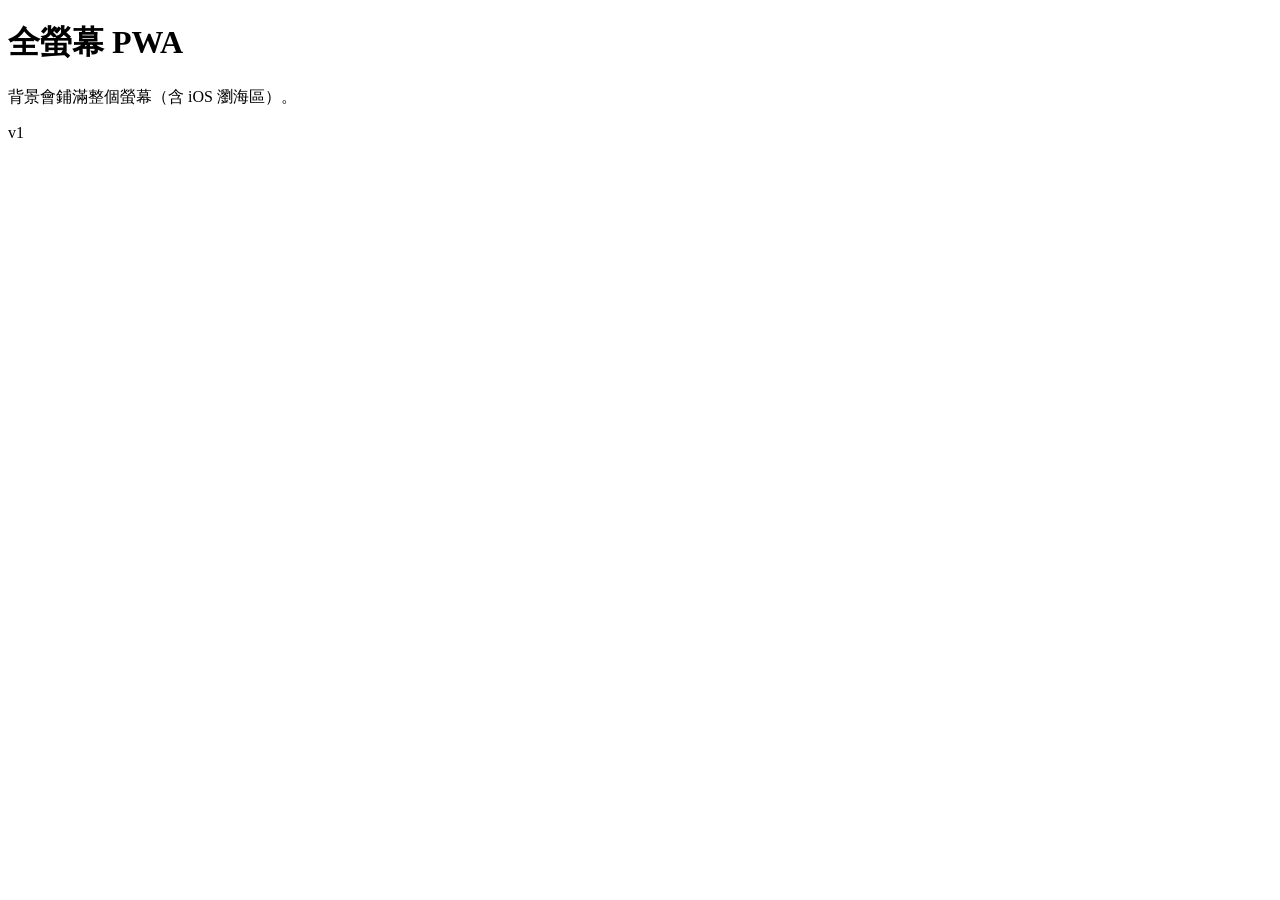
==== index.html @ fe72bb79 "Add files via upload" ====
<!doctype html>
<html lang="zh-Hant">
<head>
  <meta charset="utf-8" />
  <meta name="viewport" content="width=device-width, initial-scale=1, viewport-fit=cover" />
  <meta name="theme-color" content="#000000" />

  <!-- iOS PWA -->
  <meta name="apple-mobile-web-app-capable" content="yes" />
  <meta name="apple-mobile-web-app-status-bar-style" content="black-translucent" />
  <meta name="apple-mobile-web-app-title" content="My PWA" />
  <link rel="apple-touch-icon" href="assets/icons/icon-192.png" />

  <!-- Manifest -->
  <link rel="manifest" href="manifest.json" />

  <link rel="stylesheet" href="styles.css" />
  <title>My PWA</title>
</head>

<body>
  <!-- 全螢幕背景層（鋪到瀏海/圓角） -->
  <div id="bg"></div>

  <!-- 內容層（如果你要放 map / UI，都放這裡） -->
  <main id="app">
    <div class="overlay">
      <h1>全螢幕 PWA</h1>
      <p>背景會鋪滿整個螢幕（含 iOS 瀏海區）。</p>
    </div>

    <!-- 版本號：你要的「very very bottom」 -->
    <div id="version">v1</div>
  </main>

  <script>
    // ✅ 如果你想做「資料夾多張背景輪播」
    // 把 assets/bg 裡的檔名填進來（瀏覽器無法直接讀取資料夾列表）
    const backgrounds = [
      "assets/bg/bg1.jpg",
      // "assets/bg/bg2.jpg",
      // "assets/bg/bg3.jpg",
    ];

    const bgEl = document.getElementById("bg");
    let idx = 0;

    function setBg(i) {
      bgEl.style.backgroundImage = `url("${backgrounds[i]}")`;
    }

    setBg(idx);

    // 可選：每 10 秒換一張
    // setInterval(() => {
    //   idx = (idx + 1) % backgrounds.length;
    //   setBg(idx);
    // }, 10000);

    // ✅ 註冊 Service Worker
    if ("serviceWorker" in navigator) {
      window.addEventListener("load", () => {
        navigator.serviceWorker.register("./sw.js");
      });
    }
  </script>
</body>
</html>
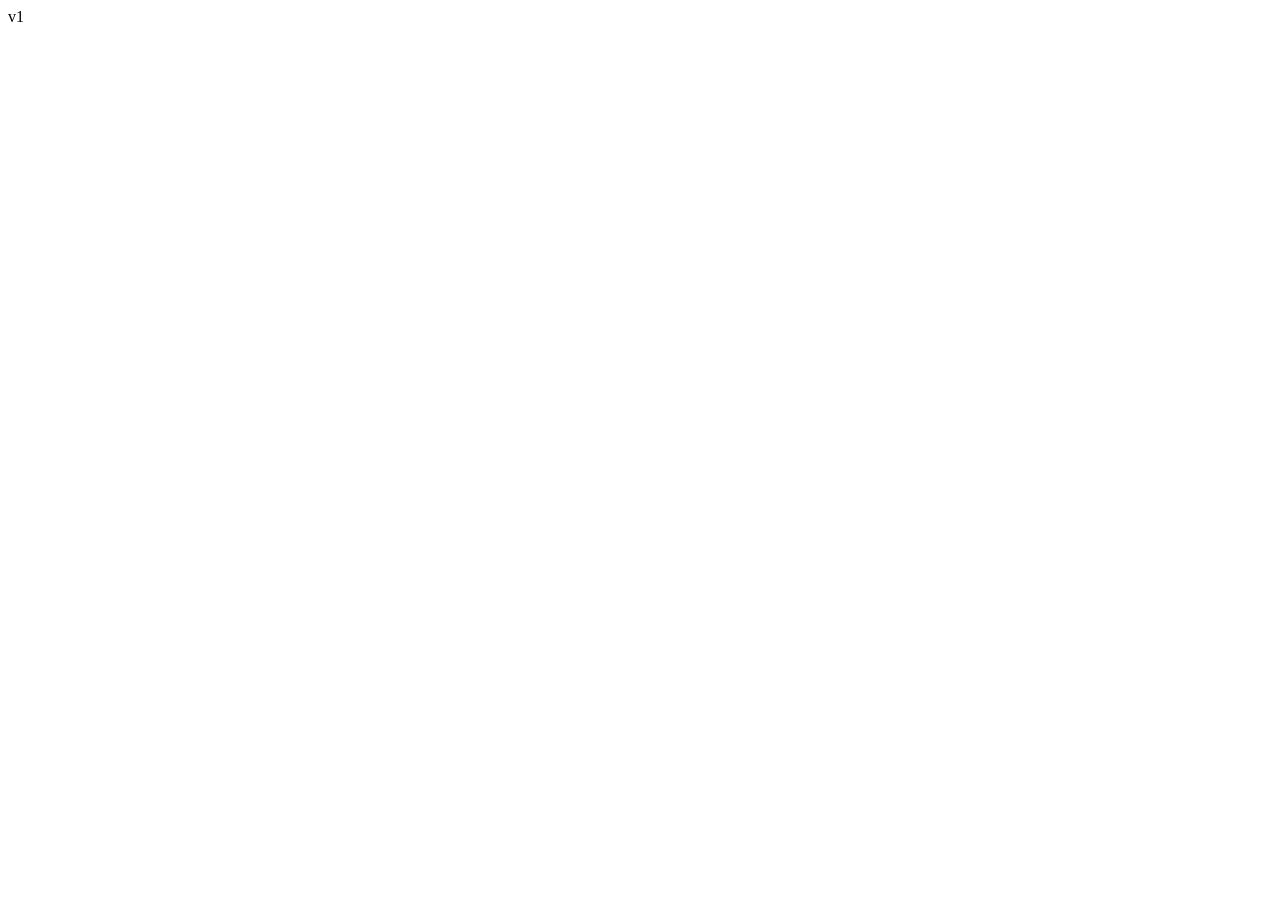
==== commit a3c3b8bb: "Update index.html" ====
--- a/index.html
+++ b/index.html
@@ -8,61 +8,45 @@
   <!-- iOS PWA -->
   <meta name="apple-mobile-web-app-capable" content="yes" />
   <meta name="apple-mobile-web-app-status-bar-style" content="black-translucent" />
-  <meta name="apple-mobile-web-app-title" content="My PWA" />
-  <link rel="apple-touch-icon" href="assets/icons/icon-192.png" />
+  <meta name="apple-mobile-web-app-title" content="PWA Testing" />
 
-  <!-- Manifest -->
-  <link rel="manifest" href="manifest.json" />
+  <title>PWA Testing</title>
 
-  <link rel="stylesheet" href="styles.css" />
-  <title>My PWA</title>
-</head>
+  <!-- CSS -->
+  <link rel="stylesheet" href="./route.css?v=1" />
 
-<body>
-  <!-- 全螢幕背景層（鋪到瀏海/圓角） -->
-  <div id="bg"></div>
+  <!-- PWA Manifest -->
+  <link rel="manifest" href="./manifest.json?v=1" />
 
-  <!-- 內容層（如果你要放 map / UI，都放這裡） -->
-  <main id="app">
-    <div class="overlay">
-      <h1>全螢幕 PWA</h1>
-      <p>背景會鋪滿整個螢幕（含 iOS 瀏海區）。</p>
-    </div>
+  <!-- Optional: iOS icons (如你 repo 有放 icon 檔就改路徑/檔名) -->
+  <!-- <link rel="apple-touch-icon" href="./assets/icons/icon-192.png圖層：你 route.js/Google Map/Leaflet 都可以掛喺呢個 div -->
+  <div id="map" role="application" aria-label="Map"></div>
 
-    <!-- 版本號：你要的「very very bottom」 -->
-    <div id="version">v1</div>
-  </main>
+  <!-- 版本號：固定最底，不影響地圖高度 -->
+  <div id="version">v1</div>
 
   <script>
-    // ✅ 如果你想做「資料夾多張背景輪播」
-    // 把 assets/bg 裡的檔名填進來（瀏覽器無法直接讀取資料夾列表）
-    const backgrounds = [
-      "assets/bg/bg1.jpg",
-      // "assets/bg/bg2.jpg",
-      // "assets/bg/bg3.jpg",
-    ];
+    /**
+     * ✅ 背景圖設定：
+     * 1) 請把背景圖 upload 到 repo，例如：/assets/bg/bg1.jpg
+     * 2) 下面保持不變就會生效
+     *
+     * 重要：GitHub Pages 無法讀本機 C:\ 路徑，必須用 repo 相對路徑。 
+     */
+    const BG_URL = "./assets/bg/bg1.jpg"; // ← 改呢行去你實際背景圖路徑/檔名
 
-    const bgEl = document.getElementById("bg");
-    let idx = 0;
+    const bg = document.getElementById("bg");
+    bg.style.backgroundImage = `url('${BG_URL}')`;
 
-    function setBg(i) {
-      bgEl.style.backgroundImage = `url("${backgrounds[i]}")`;
-    }
-
-    setBg(idx);
-
-    // 可選：每 10 秒換一張
-    // setInterval(() => {
-    //   idx = (idx + 1) % backgrounds.length;
-    //   setBg(idx);
-    // }, 10000);
-
-    // ✅ 註冊 Service Worker
+    // ✅ 註冊 Service Worker（你 repo 有 sw.js）
     if ("serviceWorker" in navigator) {
       window.addEventListener("load", () => {
-        navigator.serviceWorker.register("./sw.js");
+        navigator.serviceWorker.register("./sw.js").catch(() => {});
       });
     }
   </script>
+
+  <!-- 你 repo 有 route.js：保留載入（如你用佢初始化 map） -->
+  <script src="./route.js?v=1" defer></script>
 </body>
-</html>+</html>
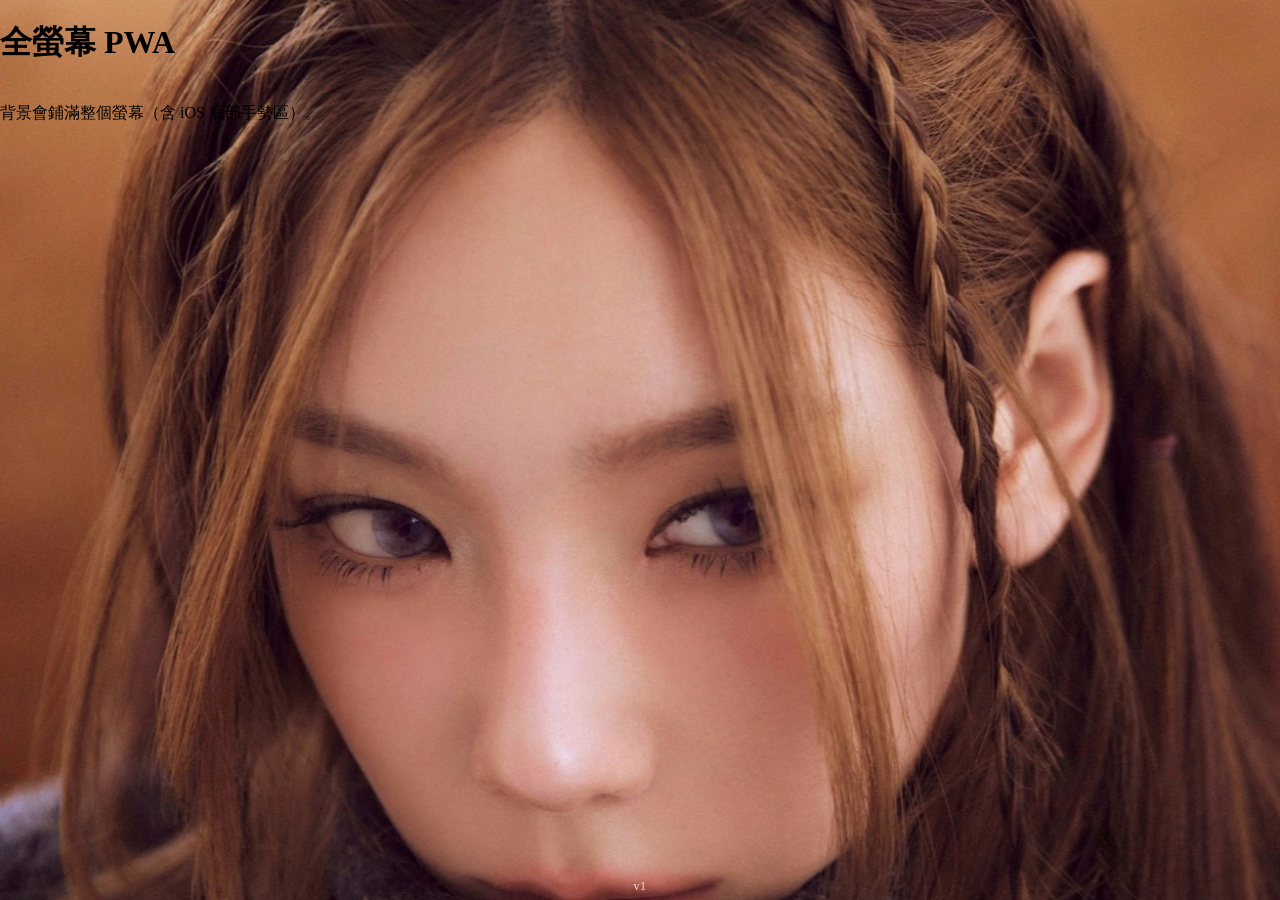
==== commit 3d7629f2: "Refactor index.html for PWA enhancements Updated HTML structure and added full-screen background sup" ====
--- a/index.html
+++ b/index.html
@@ -2,51 +2,43 @@
 <html lang="zh-Hant">
 <head>
   <meta charset="utf-8" />
-  <meta name="viewport" content="width=device-width, initial-scale=1, viewport-fit=cover" />
+
+  <!-- ✅ iOS 全屏關鍵 -->
+  <meta name="viewport" content="width=device-width, initial-scale=1, viewport-fit=cover" /> <!-- [2](https://github.com/lahcen001/Ramz/blob/main/PWA_GUIDE.md)[3](https://github.com/alkhaledsumer/test/blob/main/index.html) -->
+
   <meta name="theme-color" content="#000000" />
 
-  <!-- iOS PWA -->
+  <!-- PWA -->
+  <link rel="manifest" href="./manifest.json" />
+  <link rel="stylesheet" href="./styles.css" />
+
+  <!-- iOS PWA（可選但建議） -->
   <meta name="apple-mobile-web-app-capable" content="yes" />
   <meta name="apple-mobile-web-app-status-bar-style" content="black-translucent" />
-  <meta name="apple-mobile-web-app-title" content="PWA Testing" />
 
-  <title>PWA Testing</title>
+  <title>My PWA</title>
+</head>
 
-  <!-- CSS -->
-  <link rel="stylesheet" href="./route.css?v=1" />
+<body>
+  <!-- ✅ 全屏背景層 -->
+  <div id="bg"></div>
 
-  <!-- PWA Manifest -->
-  <link rel="manifest" href="./manifest.json?v=1" />
+  <!-- ✅ 內容層 -->
+  <main id="app">
+    <h1>全螢幕 PWA</h1>
+    <p>背景會鋪滿整個螢幕（含 iOS 底部手勢區）。</p>
+  </main>
 
-  <!-- Optional: iOS icons (如你 repo 有放 icon 檔就改路徑/檔名) -->
-  <!-- <link rel="apple-touch-icon" href="./assets/icons/icon-192.png圖層：你 route.js/Google Map/Leaflet 都可以掛喺呢個 div -->
-  <div id="map" role="application" aria-label="Map"></div>
-
-  <!-- 版本號：固定最底，不影響地圖高度 -->
+  <!-- ✅ 版本號（最底） -->
   <div id="version">v1</div>
 
   <script>
-    /**
-     * ✅ 背景圖設定：
-     * 1) 請把背景圖 upload 到 repo，例如：/assets/bg/bg1.jpg
-     * 2) 下面保持不變就會生效
-     *
-     * 重要：GitHub Pages 無法讀本機 C:\ 路徑，必須用 repo 相對路徑。 
-     */
-    const BG_URL = "./assets/bg/bg1.jpg"; // ← 改呢行去你實際背景圖路徑/檔名
-
-    const bg = document.getElementById("bg");
-    bg.style.backgroundImage = `url('${BG_URL}')`;
-
-    // ✅ 註冊 Service Worker（你 repo 有 sw.js）
+    // ✅ 註冊 SW（你 repo 有 sw.js）
     if ("serviceWorker" in navigator) {
       window.addEventListener("load", () => {
-        navigator.serviceWorker.register("./sw.js").catch(() => {});
+        navigator.serviceWorker.register("./sw.js");
       });
     }
   </script>
-
-  <!-- 你 repo 有 route.js：保留載入（如你用佢初始化 map） -->
-  <script src="./route.js?v=1" defer></script>
 </body>
 </html>
--- a/styles.css
+++ b/styles.css
@@ -0,0 +1,68 @@
+/* 1) 清掉任何預設留白 */
+* { box-sizing: border-box; }
+html, body { margin: 0; padding: 0; background: #000; }
+
+/* 1) iOS 高度：避免 100vh 出事 */
+html { height: -webkit-fill-available; }
+body {
+  min-height: 100dvh;
+  min-height: -webkit-fill-available;
+  overflow: hidden;                 /* 避免可捲動露底 */
+  overscroll-behavior: none;        /* Android/部分瀏覽器防彈跳露底 */
+  -webkit-overflow-scrolling: auto; /* iOS */
+}
+
+/* 3) 背景層：固定鋪滿整個視窗（含瀏海區） */
+#bg {
+  position: fixed;
+  inset: 0;
+  background-color: #000;
+  background-image: url("assets/bg/bg1.jpg"); /* 預設背景 */
+  background-size: cover;
+  width: 100%;
+  height: 100%;
+  background-position: center center;
+  background-repeat: no-repeat;
+  transform: translateZ(0); /* iOS 渲染穩定 */
+  z-index: 0;
+}
+
+/* 4) 內容層：同樣鋪滿，避免出現底部黑/灰條 */
+#app {
+  position: fixed;
+  inset: 0;
+  z-index: 1;
+
+  /* 不用 safe-area padding => 你要的「無 safe area」視覺 */
+  padding: 0;
+
+  display: flex;
+  flex-direction: column;
+}
+
+/* 可選：半透明內容區 */
+.overlay {
+  margin: 16px;
+  padding: 14px 16px;
+  border-radius: 16px;
+  background: rgba(0,0,0,0.35);
+  color: #fff;
+  backdrop-filter: blur(6px);
+  -webkit-backdrop-filter: blur(6px);
+  max-width: 520px;
+}
+
+/* 5) 版本號：你要的 very very bottom */
+#version {
+  position: absolute;
+  left: 0;
+  right: 0;
+  bottom: 6px;              /* 真的貼底 */
+  text-align: center;
+  font-size: 12px;
+  color: rgba(255,255,255,0.8);
+  letter-spacing: 0.5px;
+  user-select: none;
+  pointer-events: none;
+}
+
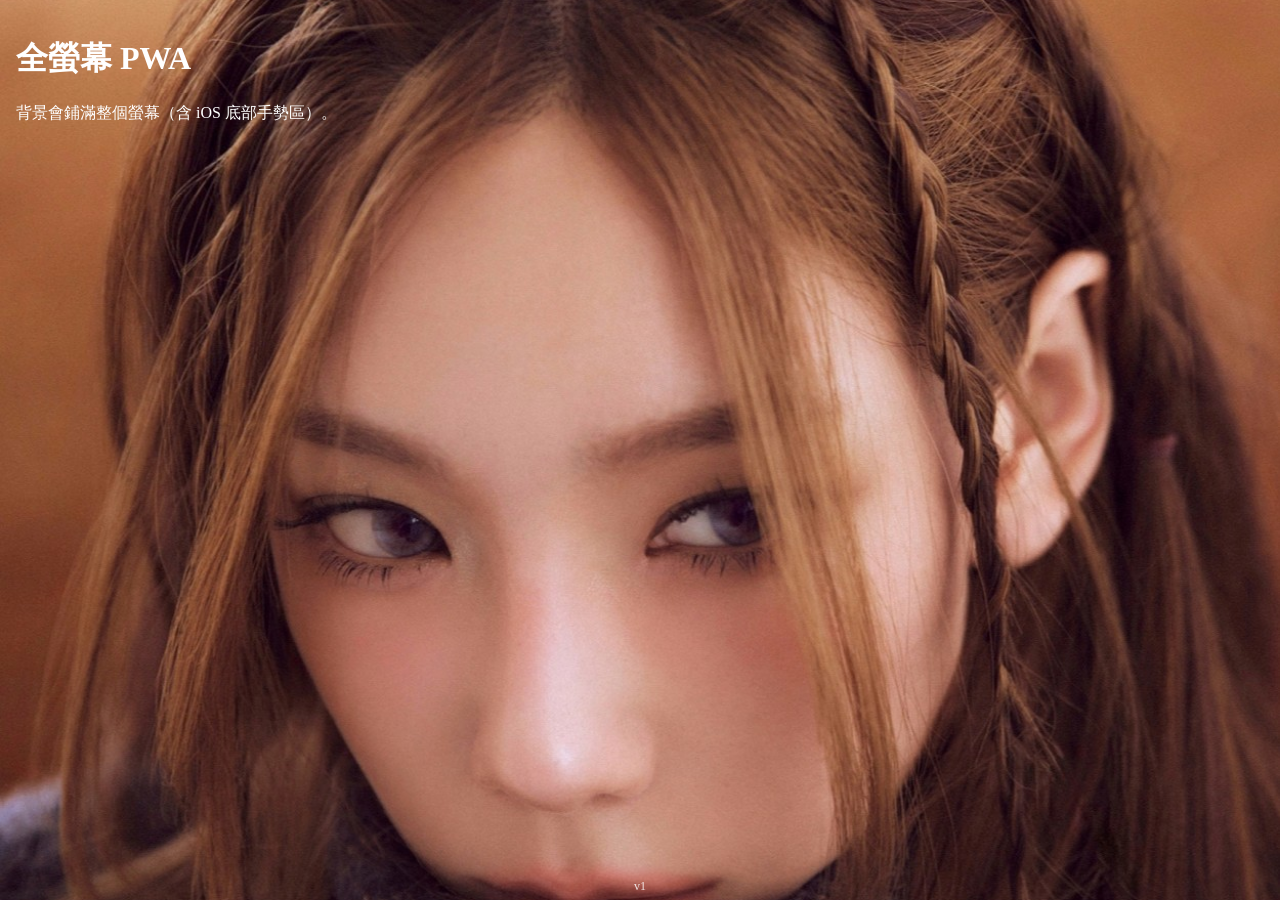
==== commit 6066c0ac: "Update index.html" ====
--- a/index.html
+++ b/index.html
@@ -3,42 +3,53 @@
 <head>
   <meta charset="utf-8" />
 
-  <!-- ✅ iOS 全屏關鍵 -->
-  <meta name="viewport" content="width=device-width, initial-scale=1, viewport-fit=cover" /> <!-- [2](https://github.com/lahcen001/Ramz/blob/main/PWA_GUIDE.md)[3](https://github.com/alkhaledsumer/test/blob/main/index.html) -->
+  <meta
+    name="viewport"
+    content="width=device-width, initial-scale=1, viewport-fit=cover"
+  />
 
   <meta name="theme-color" content="#000000" />
 
-  <!-- PWA -->
+  <meta
+    name="apple-mobile-web-app-capable"
+    content="yes"
+  />
+
+  <meta
+    name="apple-mobile-web-app-status-bar-style"
+    content="black-translucent"
+  />
+
   <link rel="manifest" href="./manifest.json" />
   <link rel="stylesheet" href="./styles.css" />
 
-  <!-- iOS PWA（可選但建議） -->
-  <meta name="apple-mobile-web-app-capable" content="yes" />
-  <meta name="apple-mobile-web-app-status-bar-style" content="black-translucent" />
-
-  <title>My PWA</title>
+  <title>PWA</title>
 </head>
 
 <body>
-  <!-- ✅ 全屏背景層 -->
+
+  <!-- Fullscreen background -->
   <div id="bg"></div>
 
-  <!-- ✅ 內容層 -->
+  <!-- Overlay content -->
   <main id="app">
     <h1>全螢幕 PWA</h1>
-    <p>背景會鋪滿整個螢幕（含 iOS 底部手勢區）。</p>
+
+    <p>
+      背景會鋪滿整個螢幕（含 iOS 底部手勢區）。
+    </p>
   </main>
 
-  <!-- ✅ 版本號（最底） -->
+  <!-- Bottom floating -->
   <div id="version">v1</div>
 
   <script>
-    // ✅ 註冊 SW（你 repo 有 sw.js）
     if ("serviceWorker" in navigator) {
       window.addEventListener("load", () => {
         navigator.serviceWorker.register("./sw.js");
       });
     }
   </script>
+
 </body>
 </html>
--- a/styles.css
+++ b/styles.css
@@ -1,68 +1,83 @@
-/* 1) 清掉任何預設留白 */
-* { box-sizing: border-box; }
-html, body { margin: 0; padding: 0; background: #000; }
-
-/* 1) iOS 高度：避免 100vh 出事 */
-html { height: -webkit-fill-available; }
-body {
-  min-height: 100dvh;
-  min-height: -webkit-fill-available;
-  overflow: hidden;                 /* 避免可捲動露底 */
-  overscroll-behavior: none;        /* Android/部分瀏覽器防彈跳露底 */
-  -webkit-overflow-scrolling: auto; /* iOS */
+/* ====== 基本 ====== */
+* {
+  box-sizing: border-box;
 }
 
-/* 3) 背景層：固定鋪滿整個視窗（含瀏海區） */
+html,
+body {
+  margin: 0;
+  padding: 0;
+  width: 100%;
+  min-height: 100%;
+  background: #000;
+
+  /* 防止 iOS bounce 出白邊 */
+  overscroll-behavior: none;
+}
+
+/* ====== iPhone PWA 高度修正 ====== */
+body {
+  min-height: 100vh;
+  min-height: 100dvh;
+  overflow: hidden;
+}
+
+/* ====== 全屏背景 ====== */
 #bg {
   position: fixed;
-  inset: 0;
+
+  top: 0;
+  left: 0;
+  right: 0;
+
+  /* 關鍵：覆蓋 iPhone 底部 safe area */
+  bottom: calc(-1 * env(safe-area-inset-bottom, 0px));
+
+  z-index: 0;
+
   background-color: #000;
-  background-image: url("assets/bg/bg1.jpg"); /* 預設背景 */
+  background-image: url("./assets/bg/bg1.jpg");
   background-size: cover;
-  width: 100%;
-  height: 100%;
-  background-position: center center;
+  background-position: center;
   background-repeat: no-repeat;
-  transform: translateZ(0); /* iOS 渲染穩定 */
-  z-index: 0;
+
+  transform: translateZ(0);
 }
 
-/* 4) 內容層：同樣鋪滿，避免出現底部黑/灰條 */
+/* ====== App內容 ====== */
 #app {
   position: fixed;
   inset: 0;
+
   z-index: 1;
 
-  /* 不用 safe-area padding => 你要的「無 safe area」視覺 */
-  padding: 0;
+  color: #fff;
 
-  display: flex;
-  flex-direction: column;
+  padding: 16px;
+
+  /* 避免內容被 Home Indicator 擋住 */
+  padding-bottom: calc(
+    16px + env(safe-area-inset-bottom, 0px)
+  );
 }
 
-/* 可選：半透明內容區 */
-.overlay {
-  margin: 16px;
-  padding: 14px 16px;
-  border-radius: 16px;
-  background: rgba(0,0,0,0.35);
-  color: #fff;
-  backdrop-filter: blur(6px);
-  -webkit-backdrop-filter: blur(6px);
-  max-width: 520px;
-}
+/* ====== Version ====== */
+#version {
+  position: fixed;
 
-/* 5) 版本號：你要的 very very bottom */
-#version {
-  position: absolute;
   left: 0;
   right: 0;
-  bottom: 6px;              /* 真的貼底 */
+
+  bottom: max(6px, env(safe-area-inset-bottom, 0px));
+
   text-align: center;
+
   font-size: 12px;
-  color: rgba(255,255,255,0.8);
-  letter-spacing: 0.5px;
+
+  color: rgba(255, 255, 255, 0.85);
+
+  z-index: 10;
+
+  pointer-events: none;
   user-select: none;
-  pointer-events: none;
 }
-
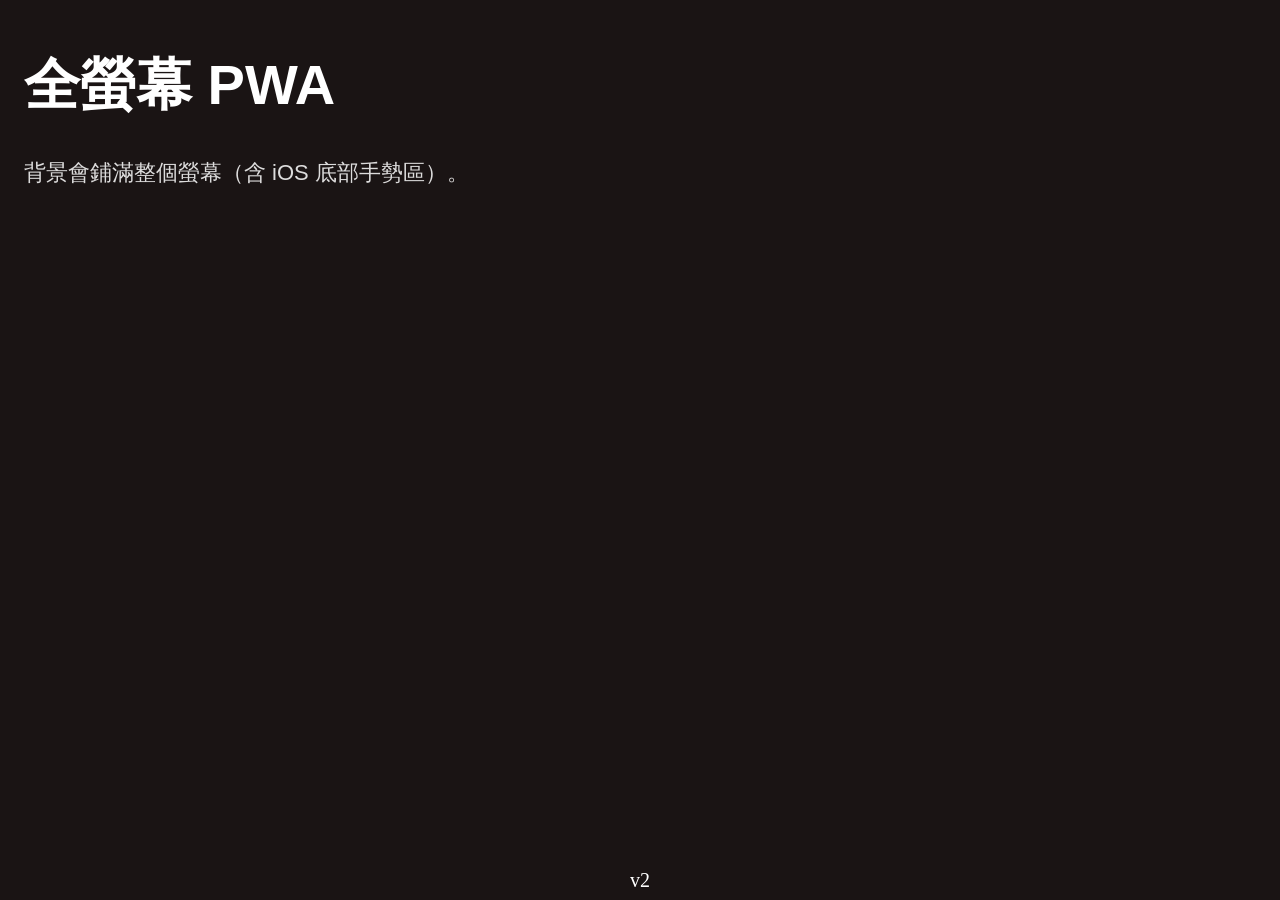
==== commit 8347e56d: "Update index.html" ====
--- a/index.html
+++ b/index.html
@@ -41,7 +41,7 @@
   </main>
 
   <!-- Bottom floating -->
-  <div id="version">v1</div>
+  <div id="version">v2</div>
 
   <script>
     if ("serviceWorker" in navigator) {
--- a/styles.css
+++ b/styles.css
@@ -1,4 +1,3 @@
-/* ====== 基本 ====== */
 * {
   box-sizing: border-box;
 }
@@ -6,78 +5,83 @@
 html,
 body {
   margin: 0;
-  padding: 0;
   width: 100%;
-  min-height: 100%;
-  background: #000;
+  height: 100%;
 
-  /* 防止 iOS bounce 出白邊 */
-  overscroll-behavior: none;
-}
+  /* 關鍵 */
+  background: #1a1414;
 
-/* ====== iPhone PWA 高度修正 ====== */
-body {
-  min-height: 100vh;
-  min-height: 100dvh;
   overflow: hidden;
 }
 
-/* ====== 全屏背景 ====== */
+body {
+  position: fixed;
+  inset: 0;
+}
+
+/* Fullscreen image */
 #bg {
-  position: fixed;
+  position: relative;
+  inset: 0;
 
-  top: 0;
-  left: 0;
-  right: 0;
+  background-image: url("./assets/bg/bg1.jpg");
 
-  /* 關鍵：覆蓋 iPhone 底部 safe area */
-  bottom: calc(-1 * env(safe-area-inset-bottom, 0px));
-
-  z-index: 0;
-
-  background-color: #000;
-  background-image: url("./assets/bg/bg1.jpg");
   background-size: cover;
   background-position: center;
   background-repeat: no-repeat;
 
-  transform: translateZ(0);
+  z-index: 0;
 }
 
-/* ====== App內容 ====== */
+/* Overlay UI */
 #app {
   position: fixed;
   inset: 0;
 
-  z-index: 1;
+  z-index: 10;
 
-  color: #fff;
+  color: white;
 
-  padding: 16px;
+  padding-top: 48px;
+  padding-left: 24px;
+  padding-right: 24px;
 
-  /* 避免內容被 Home Indicator 擋住 */
-  padding-bottom: calc(
-    16px + env(safe-area-inset-bottom, 0px)
-  );
+  font-family:
+    -apple-system,
+    BlinkMacSystemFont,
+    sans-serif;
 }
 
-/* ====== Version ====== */
+h1 {
+  margin: 0;
+  font-size: 56px;
+  font-weight: 700;
+}
+
+p {
+  margin-top: 32px;
+
+  font-size: 22px;
+
+  line-height: 1.5;
+
+  color: rgba(255,255,255,0.85);
+}
+
+/* Bottom floating text */
 #version {
   position: fixed;
 
   left: 0;
   right: 0;
 
-  bottom: max(6px, env(safe-area-inset-bottom, 0px));
+  bottom: calc(env(safe-area-inset-bottom) + 8px);
 
   text-align: center;
 
-  font-size: 12px;
+  color: white;
 
-  color: rgba(255, 255, 255, 0.85);
+  font-size: 20px;
 
-  z-index: 10;
-
-  pointer-events: none;
-  user-select: none;
+  z-index: 30;
 }
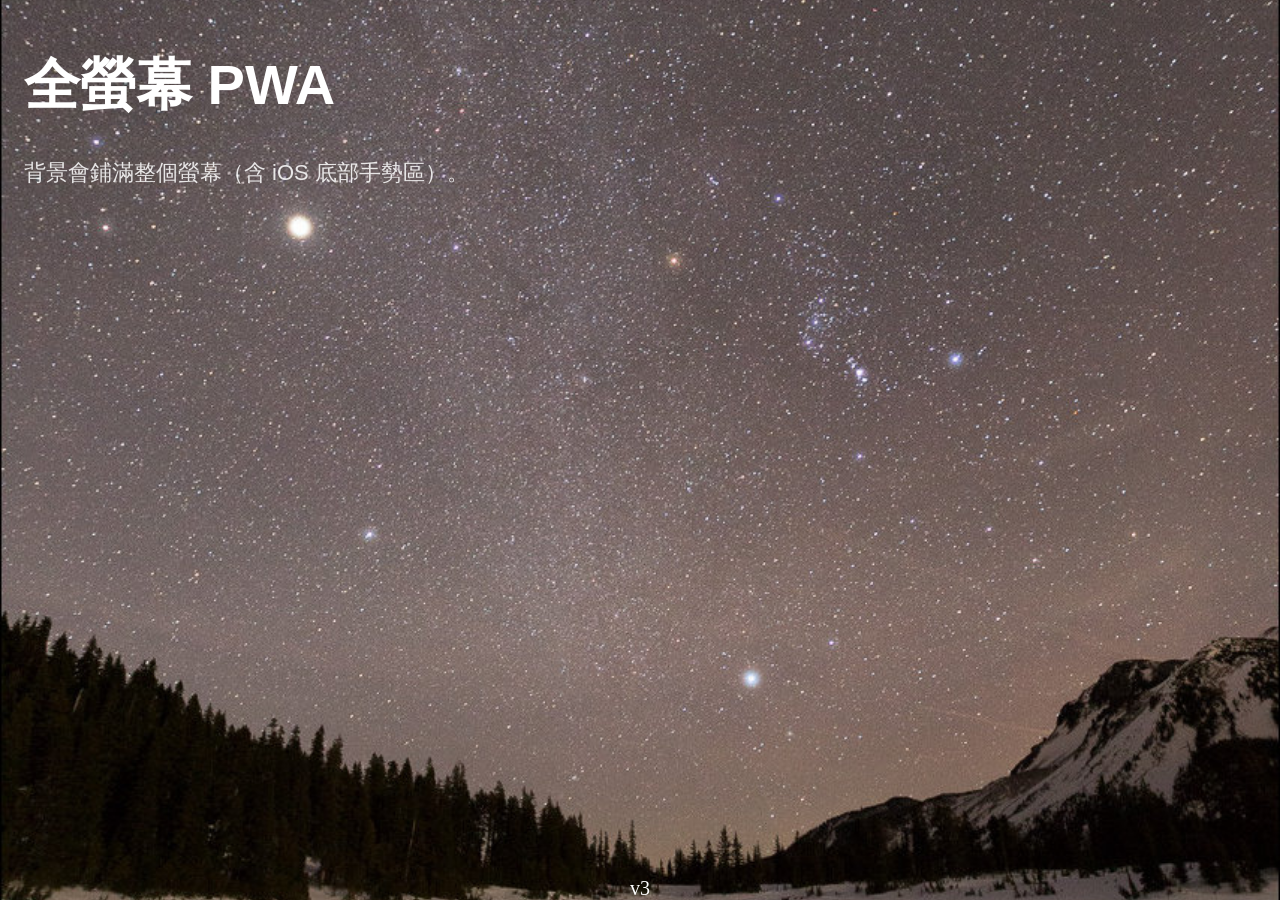
==== commit 29e7b150: "Update index.html" ====
--- a/index.html
+++ b/index.html
@@ -41,7 +41,7 @@
   </main>
 
   <!-- Bottom floating -->
-  <div id="version">v2</div>
+  <div id="version">v3</div>
 
   <script>
     if ("serviceWorker" in navigator) {
--- a/styles.css
+++ b/styles.css
@@ -21,7 +21,7 @@
 
 /* Fullscreen image */
 #bg {
-  position: relative;
+  position: fixed;
   inset: 0;
 
   background-image: url("./assets/bg/bg1.jpg");
@@ -75,7 +75,7 @@
   left: 0;
   right: 0;
 
-  bottom: calc(env(safe-area-inset-bottom) + 8px);
+  bottom: calc(env(safe-area-inset-bottom));
 
   text-align: center;
 
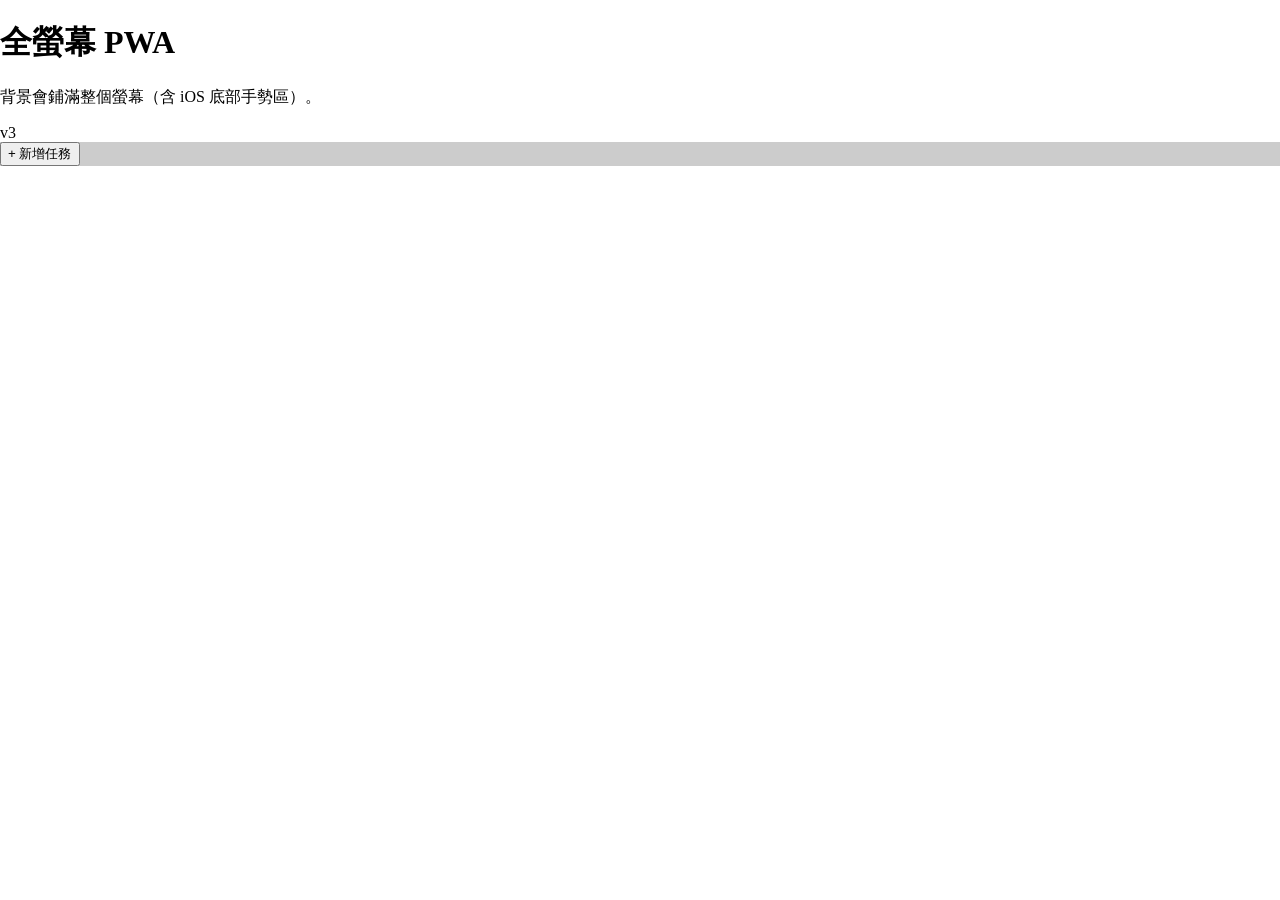
==== commit 8cc4e91a: "Update index.html" ====
--- a/index.html
+++ b/index.html
@@ -43,6 +43,9 @@
   <!-- Bottom floating -->
   <div id="version">v3</div>
 
+  <footer class="safe-footer">
+   <button class="add-btn">+ 新增任務</button>
+
   <script>
     if ("serviceWorker" in navigator) {
       window.addEventListener("load", () => {
--- a/styles.css
+++ b/styles.css
@@ -1,87 +1,46 @@
-* {
-  box-sizing: border-box;
+/* 1. 強制鎖定螢幕，不允許捲動 */
+body, html {
+    margin: 0;
+    padding: 0;
+    height: 100%;
+    width: 100%;
+    overflow: hidden; /* 關鍵：禁止全局捲動 */
 }
 
-html,
+/* 2. 背景圖設定 */
 body {
-  margin: 0;
-  width: 100%;
-  height: 100%;
-
-  /* 關鍵 */
-  background: #1a1414;
-
-  overflow: hidden;
+    background: url('https://i.pinimg.com/736x/b4/2e/50/b42e50d88af51df3efeccd8e105d6e55.jpg') no-repeat center center fixed;
+    background-size: cover;
 }
 
-body {
-  position: fixed;
-  inset: 0;
+/* 3. 主容器佔滿全螢幕 (100% 可視高度) */
+.app-container {
+    display: flex;
+    flex-direction: column;
+    height: 100vh; /* 使用 100% 視窗高度 */
+    height: -webkit-fill-available; /* 修正行動裝置瀏覽器工具欄遮擋問題 */
+    width: 100vw;
 }
 
-/* Fullscreen image */
-#bg {
-  position: fixed;
-  inset: 0;
-
-  background-image: url("./assets/bg/bg1.jpg");
-
-  background-size: cover;
-  background-position: center;
-  background-repeat: no-repeat;
-
-  z-index: 0;
+/* 4. 如果內容太多，只讓中間區域內部捲動，外部不變 */
+.content {
+    flex: 1;
+    overflow-y: auto; /* 只有這裡可以捲動，像聊天視窗一樣 */
+    padding: 20px;
+    /* 這裡處理左右的安全區域 */
+    padding-left: calc(20px + env(safe-area-inset-left));
+    padding-right: calc(20px + env(safe-area-inset-right));
 }
 
-/* Overlay UI */
-#app {
-  position: fixed;
-  inset: 0;
-
-  z-index: 10;
-
-  color: white;
-
-  padding-top: 48px;
-  padding-left: 24px;
-  padding-right: 24px;
-
-  font-family:
-    -apple-system,
-    BlinkMacSystemFont,
-    sans-serif;
+/* 5. 頂部與底部依然保持 Safe Area */
+.safe-header {
+    padding-top: env(safe-area-inset-top);
+    background: rgba(0, 0, 0, 0.2);
+    backdrop-filter: blur(10px);
 }
 
-h1 {
-  margin: 0;
-  font-size: 56px;
-  font-weight: 700;
+.safe-footer {
+    padding-bottom: env(safe-area-inset-bottom);
+    background: rgba(0, 0, 0, 0.2);
+    backdrop-filter: blur(10px);
 }
-
-p {
-  margin-top: 32px;
-
-  font-size: 22px;
-
-  line-height: 1.5;
-
-  color: rgba(255,255,255,0.85);
-}
-
-/* Bottom floating text */
-#version {
-  position: fixed;
-
-  left: 0;
-  right: 0;
-
-  bottom: calc(env(safe-area-inset-bottom));
-
-  text-align: center;
-
-  color: white;
-
-  font-size: 20px;
-
-  z-index: 30;
-}
